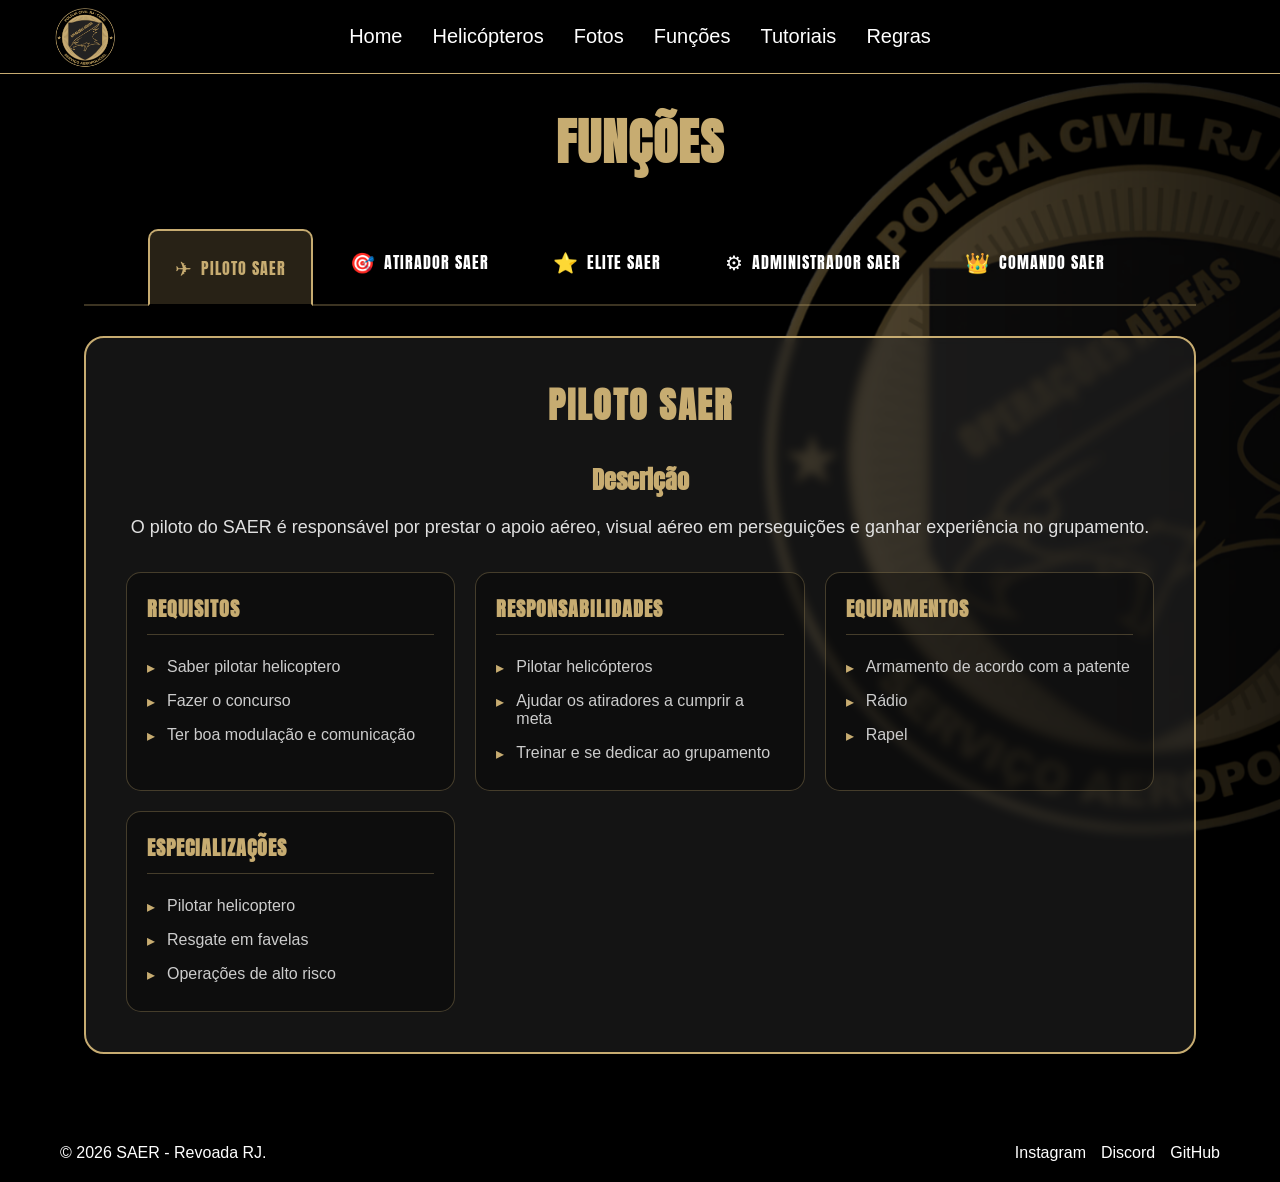
==== public/funcoes.html @ 0849d7df "saer" ====
<!DOCTYPE html>
<html lang="pt-br">
<head>
    <meta charset="UTF-8">
    <meta name="viewport" content="width=device-width, initial-scale=1.0">
    <title>SAER - Funções</title>
    <link rel="stylesheet" href="../style/funcoes.css">
    <link rel="icon" type="image/x-icon" href="../image/SaerLogo.png">
    <link href="https://fonts.googleapis.com/css2?family=Anton&display=swap" rel="stylesheet">
</head>
<body>
    <header class="header">
        <a href="../index.html" class="logo">
            <img src="../image/SaerLogo.png" alt="Logo SAER" class="logo1">
        </a>

        <nav>
            <ul class="nav-menu">
                <li><a href="../index.html">Home</a></li>
                <li><a href="helicopteros.html">Helicópteros</a></li>
                <li><a href="galeria.html">Fotos</a></li>
                <li><a href="funcoes.html">Funções</a></li>
                <li><a href="tutoriais.html">Tutoriais</a></li>
                <li><a href="regras.html">Regras</a></li>
            </ul>
        </nav>
    </header>
    
    <main class="main">
        <div class="main-content">
            <h1>Funções</h1>
        </div>
    </main>
    
    <section class="funcoes-sec">
        <div class="abas-container">
            <div class="abas-navegacao">
                <button class="aba-btn ativo" onclick="abrirAba('piloto')">
                    <span class="aba-icone">✈</span>
                    Piloto SAER
                </button>
                <button class="aba-btn" onclick="abrirAba('atirador')">
                    <span class="aba-icone">🎯</span>
                    Atirador SAER
                </button>
                <button class="aba-btn" onclick="abrirAba('elite')">
                    <span class="aba-icone">⭐</span>
                    Elite SAER
                </button>
                <button class="aba-btn" onclick="abrirAba('administrador')">
                    <span class="aba-icone">⚙</span>
                    Administrador SAER
                </button>
                <button class="aba-btn" onclick="abrirAba('comando')">
                    <span class="aba-icone">👑</span>
                    Comando SAER
                </button>
            </div>
            
            <div class="abas-conteudo">
                <!-- Aba Piloto -->
                <div id="aba-piloto" class="aba-painel ativo">
                    <div class="funcao-card">
                        <div class="funcao-header">
                            <!-- <img src="../image/piloto.png" alt="Piloto SAER" class="funcao-img"> -->
                            <h2>Piloto SAER</h2>
                        </div>
                        <div class="funcao-info">
                            <div class="info-item">
                                <h3>Descrição</h3>
                                <p>O piloto do SAER é responsável por prestar o apoio aéreo, visual aéreo em perseguições e ganhar experiência no grupamento.</p>
                            </div>
                            <div class="info-grid">
                                <div class="info-card">
                                    <h4>Requisitos</h4>
                                    <ul>
                                        <li>Saber pilotar helicoptero</li>
                                        <li>Fazer o concurso</li>
                                        <li>Ter boa modulação e comunicação</li>
                                    </ul>
                                </div>
                                <div class="info-card">
                                    <h4>Responsabilidades</h4>
                                    <ul>
                                        <li>Pilotar helicópteros</li>
                                        <li>Ajudar os atiradores a cumprir a meta</li>
                                        <li>Treinar e se dedicar ao grupamento</li>
                                    </ul>
                                </div>
                                <div class="info-card">
                                    <h4>Equipamentos</h4>
                                    <ul>
                                        <li>Armamento de acordo com a patente</li>
                                        <li>Rádio</li>
                                        <li>Rapel</li>
                                    </ul>
                                </div>
                                <div class="info-card">
                                    <h4>Especializações</h4>
                                    <ul>
                                        <li>Pilotar helicoptero</li>
                                        <li>Resgate em favelas</li>
                                        <li>Operações de alto risco</li>
                                    </ul>
                                </div>
                            </div>
                        </div>
                    </div>
                </div>

                <!-- Aba Atirador -->
                <div id="aba-atirador" class="aba-painel">
                    <div class="funcao-card">
                        <div class="funcao-header">
                            <!-- <img src="../image/atirador.png" alt="Atirador SAER" class="funcao-img"> -->
                            <h2>Atirador SAER</h2>
                        </div>
                        <div class="funcao-info">
                            <div class="info-item">
                                <h3>Descrição</h3>
                                <p>O Atirador SAER é o especialista em tiro embarcado, responsável pela cobertura aérea e engajamento de alvos durante operações policiais e situações de alto risco.</p>
                            </div>
                            <div class="info-grid">
                                <div class="info-card">
                                    <h4>Requisitos</h4>
                                    <ul>
                                        <li>Ter noção de tiro</li>
                                        <li>Fazer o concurso</li>
                                        <li>Ter boa modulação e comunicação</li>
                                    </ul>
                                </div>
                                <div class="info-card">
                                    <h4>Responsabilidades</h4>
                                    <ul>
                                        <li>Ajudar manter a cidade em segurança</li>
                                        <li>Fazer protocolos de voo</li>
                                        <li>Prestar QRR em QRUs</li>
                                    </ul>
                                </div>
                                <div class="info-card">
                                    <h4>Armamentos</h4>
                                    <ul>
                                        <li>Armamento de acordo com a patente</li>
                                        <li>Rádio</li>
                                        <li>Rapel</li>
                                    </ul>
                                </div>
                                <div class="info-card">
                                    <h4>Especializações</h4>
                                    <ul>
                                        <li>Atirar de longas distancias com precisão</li>
                                        <li>Modulação em protocolo de voo</li>
                                        <li>Comunicação em horas</li>
                                    </ul>
                                </div>
                            </div>
                        </div>
                    </div>
                </div>

                <!-- Aba Administrador -->
                <div id="aba-administrador" class="aba-painel">
                    <div class="funcao-card">
                        <div class="funcao-header">
                            <!-- <img src="../image/administrador.png" alt="Administrador SAER" class="funcao-img"> -->
                            <h2>Administrador SAER</h2>
                        </div>
                        <div class="funcao-info">
                            <div class="info-item">
                                <h3>Descrição</h3>
                                <p>O Administrador SAER gerencia toda a estrutura administrativa, logística e operacional da unidade, garantindo que todos os recursos estejam disponíveis.</p>
                            </div>
                            <div class="info-grid">
                                <div class="info-card">
                                    <h4>Requisitos</h4>
                                    <ul>
                                        <li>Ser ativo no grupamento</li>
                                        <li>Ajudar nos concursos SAER</li>
                                        <li>Ser piloto e atirador de elite</li>
                                    </ul>
                                </div>
                                <div class="info-card">
                                    <h4>Responsabilidades</h4>
                                    <ul>
                                        <li>Monitorar os membros</li>
                                        <li>Fazer o controle de metas</li>
                                        <li>Administrar o bate ponto</li>
                                    </ul>
                                </div>
                                <div class="info-card">
                                    <h4>Áreas</h4>
                                    <ul>
                                        <li>Bate-ponto</li>
                                        <li>Organização de fardamentos</li>
                                        <li>Treinamentos e concursos</li>
                                    </ul>
                                </div>
                                <div class="info-card">
                                    <h4>Especializações</h4>
                                    <ul>
                                        <li>Conhecimento sobre o SAER</li>
                                        <li>Planilhas administrativas</li>
                                        <li>Auxilio em treinamentos</li>
                                    </ul>
                                </div>
                            </div>
                        </div>
                    </div>
                </div>

                <!-- Aba Elite -->
                <div id="aba-elite" class="aba-painel">
                    <div class="funcao-card">
                        <div class="funcao-header">
                            <!-- <img src="../image/elite.png" alt="Elite SAER" class="funcao-img"> -->
                            <h2>Elite SAER</h2>
                        </div>
                        <div class="funcao-info">
                            <div class="info-item">
                                <h3>Descrição</h3>
                                <p>A Elite SAER é composta pelos operadores mais experientes e capacitados, selecionados para as missões de maior complexidade e risco. Representam a excelência operacional.</p>
                            </div>
                            <div class="info-grid">
                                <div class="info-card">
                                    <h4>Requisitos</h4>
                                    <ul>
                                        <li>Todas as certificações SAER</li>
                                        <li>Ser ativo no grupamento</li>
                                        <li>Avaliação de desempenho superior</li>
                                    </ul>
                                </div>
                                <div class="info-card">
                                    <h4>Responsabilidades</h4>
                                    <ul>
                                        <li>Ajudar os pilotos e atiradores</li>
                                        <li>Treinamento de novos operadores</li>
                                        <li>Prestar QRRs de alto risco</li>
                                    </ul>
                                </div>
                                <div class="info-card">
                                    <h4>Capacitações</h4>
                                    <ul>
                                        <li>Operações especiais avançadas</li>
                                        <li>Pilotar helicopteros de forma avançada</li>
                                        <li>Relizar protocolos de voo sozinho</li>
                                    </ul>
                                </div>
                                <div class="info-card">
                                    <h4>Diferenciais</h4>
                                    <ul>
                                        <li>Cargo de Elite no grupamento</li>
                                        <li>Prioridade em pacificação e incursão</li>
                                        <li>Reconhecimento na matriz</li>
                                    </ul>
                                </div>
                            </div>
                        </div>
                    </div>
                </div>

                <!-- Aba Comando -->
                <div id="aba-comando" class="aba-painel">
                    <div class="funcao-card">
                        <div class="funcao-header">
                            <!-- <img src="../image/comando.png" alt="Comando SAER" class="funcao-img"> -->
                            <h2>Comando SAER</h2>
                        </div>
                        <div class="funcao-info">
                            <div class="info-item">
                                <h3>Descrição</h3>
                                <p>O Comando SAER é responsável pela liderança estratégica da unidade, tomando decisões críticas e coordenando todas as operações aéreas da Polícia Civil do RJ.</p>
                            </div>
                            <div class="info-grid">
                                <div class="info-card">
                                    <h4>Requisitos</h4>
                                    <ul>
                                        <li>Ser indicado e nomeado por algum Delegado</li>
                                        <li>Experiência em aviação policial</li>
                                        <li>Liderança comprovada</li>
                                    </ul>
                                </div>
                                <div class="info-card">
                                    <h4>Responsabilidades</h4>
                                    <ul>
                                        <li>Comando geral da unidade</li>
                                        <li>Autoriza treinamentos e concursos</li>
                                        <li>Solicita a litacitação do SAER</li>
                                    </ul>
                                </div>
                                <div class="info-card">
                                    <h4>Estrutura</h4>
                                    <ul>
                                        <li>Comandante</li>
                                        <li>Subcomandante</li>
                                        <li>Administrador</li>
                                    </ul>
                                </div>
                                <div class="info-card">
                                    <h4>Especializações</h4>
                                    <ul>
                                        <li>Pilotar e atirar em operações de alto risco</li>
                                        <li>Treinamentos de operações especiais</li>
                                        <li>Representação institucional</li>
                                    </ul>
                                </div>
                            </div>
                        </div>
                    </div>
                </div>
            </div>
        </div>
    </section>
    
    <footer class="rodape">
        <div class="rodape-conteudo">
            <p>&copy; 2026 SAER - Revoada RJ.</p>
            <div class="redes">
                <a href="#">Instagram</a>
                <a href="#">Discord</a>
                <a href="#">GitHub</a>
            </div>
        </div>
    </footer>

    <script src="../script/app2.js"></script>
</body>
</html>
---- style/funcoes.css ----
* {
    margin: 0;
    padding: 0;
    box-sizing: border-box;
}

body {
    width: 100%;
    min-height: 100vh;
    color: white;
    background-color: #000000;
    overflow-x: hidden;
    background-image: url('../image/bgSAER2.png');
    background-size: cover;
    background-position: center;
    background-repeat: no-repeat;
    background-attachment: fixed;
    display: flex;
    flex-direction: column;
}

.header {
    background-color: #000000;
    padding: 25px 50px;
    display: flex;
    justify-content: center;
    align-items: center;
    box-shadow: 0 2px 10px rgba(0, 0, 0, 0.1);
    font-family: "Segoe UI", Roboto, Helvetica, Arial, sans-serif;
    border-bottom: 1px solid #c7ac71;
    position: relative;
}

.logo {
    color: #c7ac71;
    font-size: 28px;
    font-weight: bold;
    text-decoration: none;
    left: 50px;
    position: absolute;
}

.logo img {
    width: 70px;
    position: absolute;
    transform: translateY(-50%);
}

.nav-menu {
    display: flex;
    gap: 30px;
    list-style: none;
}

.nav-menu a {
    color: white;
    text-decoration: none;
    font-size: 20px;
    transition: color 0.3s;
}

.nav-menu a:hover {
    color: #c7ac71;
}

.main {
    width: 100%;
    display: flex;
    align-items: center;
    justify-content: center;
    padding: 30px 0;
}

.main-content h1 {
    font-family: 'Anton', sans-serif;
    color: #c7ac71;
    letter-spacing: 1px;
    text-transform: uppercase;
    font-size: 50px;
}

.funcoes-sec {
    width: 90%;
    max-width: 1200px;
    margin: 0 auto;
    padding: 20px;
    margin-bottom: 50px;
    flex: 1;
}

.abas-container {
    width: 100%;
}

.abas-navegacao {
    display: flex;
    gap: 10px;
    margin-bottom: 30px;
    border-bottom: 2px solid rgba(199, 172, 113, 0.3);
    padding-bottom: 10px;
    flex-wrap: wrap;
    justify-content: center;
}

.aba-btn {
    background-color: transparent;
    border: 2px solid transparent;
    color: white;
    padding: 15px 25px;
    font-family: 'Anton', sans-serif;
    font-size: 16px;
    text-transform: uppercase;
    letter-spacing: 1px;
    cursor: pointer;
    transition: all 0.3s;
    border-radius: 10px 10px 0 0;
    position: relative;
    display: flex;
    align-items: center;
    gap: 8px;
}

.aba-btn:hover {
    background-color: rgba(199, 172, 113, 0.1);
    color: #c7ac71;
}

.aba-btn.ativo {
    background-color: rgba(199, 172, 113, 0.2);
    color: #c7ac71;
    border-color: #c7ac71;
    border-bottom: 2px solid #000000;
    margin-bottom: -12px;
    z-index: 1;
}

.aba-icone {
    font-size: 20px;
}

.abas-conteudo {
    position: relative;
}

.aba-painel {
    display: none;
    opacity: 0;
    transition: opacity 0.3s ease-in-out;
}

.aba-painel.ativo {
    display: block;
    opacity: 1;
    animation: fadeIn 0.5s ease-in-out;
}

@keyframes fadeIn {
    from {
        opacity: 0;
        transform: translateY(20px);
    }
    to {
        opacity: 1;
        transform: translateY(0);
    }
}

.funcao-card {
    border: 2px solid #c7ac71;
    border-radius: 20px;
    backdrop-filter: blur(5px);
    background-color: rgba(41, 41, 41, 0.5);
    padding: 40px;
    transition: 0.5s;
}

.funcao-card:hover {
    box-shadow: 0px 0px 15px 5px rgba(199, 172, 113, 0.3);
}

.funcao-header {
    text-align: center;
    margin-bottom: 30px;
}

.funcao-img {
    width: 150px;
    height: 150px;
    border-radius: 50%;
    border: 3px solid #c7ac71;
    margin-bottom: 20px;
    object-fit: cover;
    background-color: rgba(199, 172, 113, 0.1);
    padding: 10px;
}

.funcao-header h2 {
    font-family: 'Anton', sans-serif;
    color: #c7ac71;
    font-size: 36px;
    text-transform: uppercase;
    letter-spacing: 2px;
}

.funcao-info {
    margin-top: 20px;
}

.info-item {
    text-align: center;
    margin-bottom: 30px;
}

.info-item h3 {
    font-family: 'Anton', sans-serif;
    color: #c7ac71;
    font-size: 24px;
    margin-bottom: 15px;
}

.info-item p {
    font-family: 'Segoe UI', Tahoma, Geneva, Verdana, sans-serif;
    font-size: 18px;
    line-height: 1.6;
    color: #e0e0e0;
}

.info-grid {
    display: grid;
    grid-template-columns: repeat(auto-fit, minmax(250px, 1fr));
    gap: 20px;
    margin-top: 30px;
}

.info-card {
    background-color: rgba(0, 0, 0, 0.3);
    border: 1px solid rgba(199, 172, 113, 0.3);
    border-radius: 15px;
    padding: 20px;
    transition: 0.3s;
}

.info-card:hover {
    border-color: #c7ac71;
    transform: translateY(-5px);
    box-shadow: 0px 5px 15px rgba(199, 172, 113, 0.2);
}

.info-card h4 {
    font-family: 'Anton', sans-serif;
    color: #c7ac71;
    font-size: 20px;
    margin-bottom: 15px;
    text-transform: uppercase;
    letter-spacing: 1px;
    border-bottom: 1px solid rgba(199, 172, 113, 0.3);
    padding-bottom: 10px;
}

.info-card ul {
    list-style: none;
    padding: 0;
}

.info-card ul li {
    font-family: 'Segoe UI', Tahoma, Geneva, Verdana, sans-serif;
    color: #cccccc;
    padding: 8px 0;
    padding-left: 20px;
    position: relative;
}

.info-card ul li:before {
    content: "▸";
    color: #c7ac71;
    position: absolute;
    left: 0;
}

.rodape {
    background-color: transparent;
    color: white;
    padding: 20px 0;
    margin-top: auto;
    font-family: 'Segoe UI', Tahoma, Geneva, Verdana, sans-serif;
}

.rodape-conteudo {
    max-width: 1200px;
    margin: 0 auto;
    padding: 0 20px;
    display: flex;
    justify-content: space-between;
    align-items: center;
    flex-wrap: wrap;
}

.redes {
    display: flex;
    gap: 15px;
}

.redes a {
    color: white;
    text-decoration: none;
    transition: 0.3s;
}

.redes a:hover {
    color: #c7ac71;
}

/* Responsividade */
@media (max-width: 768px) {
    .funcoes-sec {
        width: 95%;
        padding: 10px;
    }
    
    .abas-navegacao {
        gap: 5px;
    }
    
    .aba-btn {
        padding: 10px 15px;
        font-size: 12px;
    }
    
    .funcao-card {
        padding: 20px;
    }
    
    .funcao-header h2 {
        font-size: 28px;
    }
    
    .funcao-img {
        width: 100px;
        height: 100px;
    }
    
    .info-grid {
        grid-template-columns: 1fr;
        gap: 15px;
    }
    
    .main-content h1 {
        font-size: 36px;
    }
}
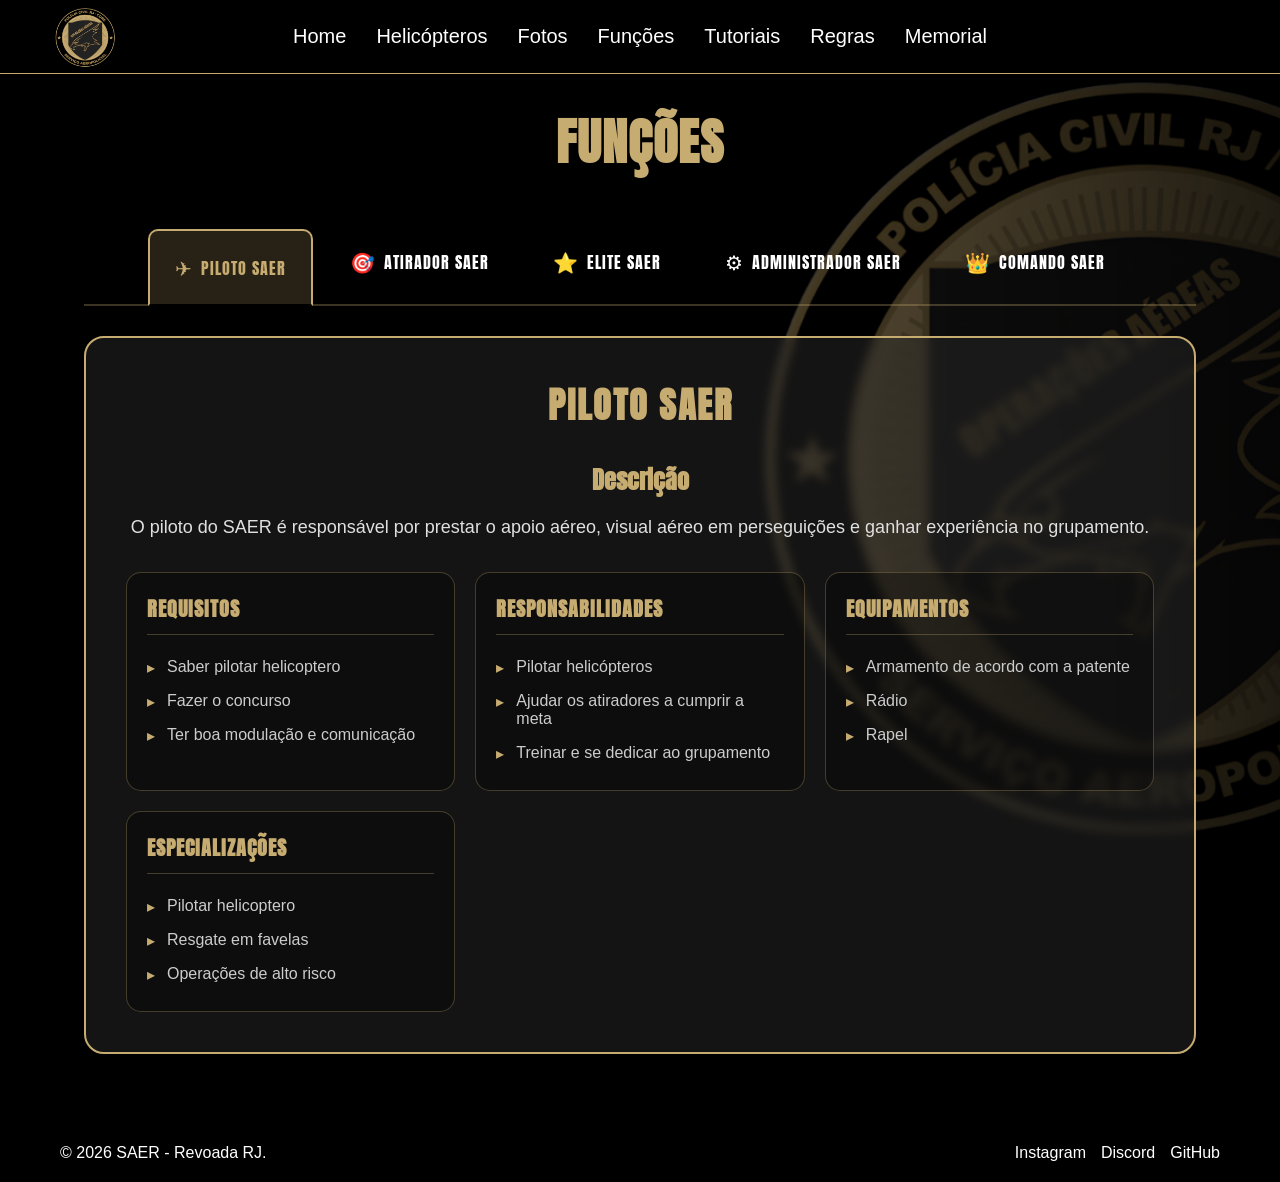
==== commit f5ee68f8: "update memorial" ====
--- a/public/funcoes.html
+++ b/public/funcoes.html
@@ -22,6 +22,7 @@
                 <li><a href="funcoes.html">Funções</a></li>
                 <li><a href="tutoriais.html">Tutoriais</a></li>
                 <li><a href="regras.html">Regras</a></li>
+                <li><a href="memorial.html">Memorial</a></li>
             </ul>
         </nav>
     </header>
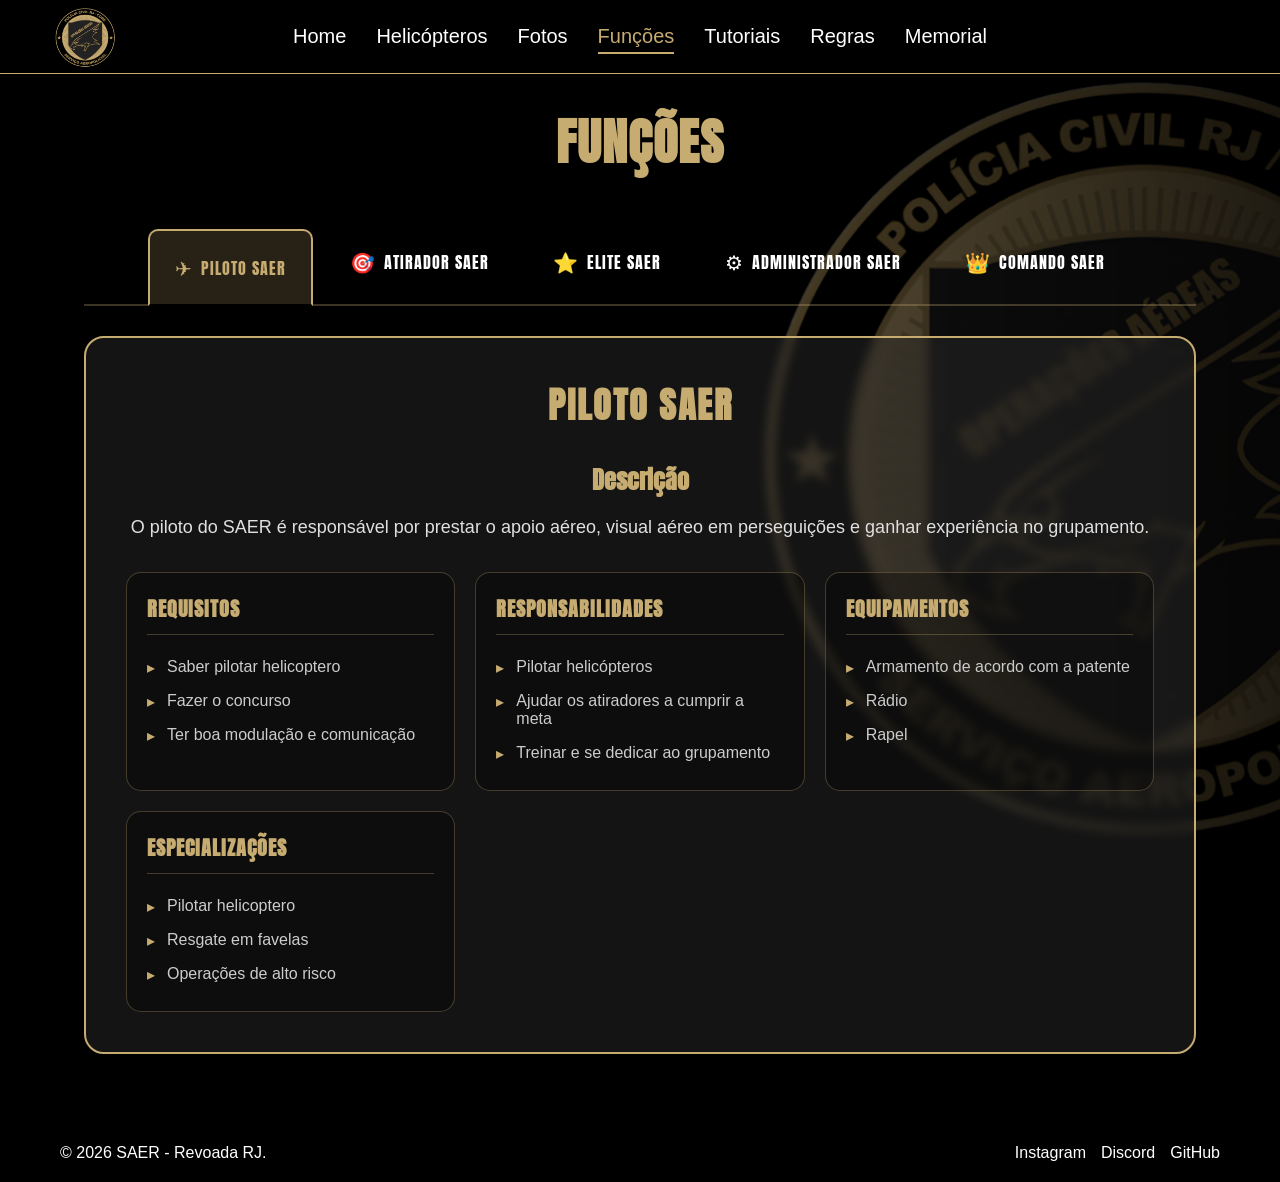
==== commit 294d535d: "update geral" ====
--- a/public/funcoes.html
+++ b/public/funcoes.html
@@ -19,7 +19,7 @@
                 <li><a href="../index.html">Home</a></li>
                 <li><a href="helicopteros.html">Helicópteros</a></li>
                 <li><a href="galeria.html">Fotos</a></li>
-                <li><a href="funcoes.html">Funções</a></li>
+                <li><a href="funcoes.html" class="ativo">Funções</a></li>
                 <li><a href="tutoriais.html">Tutoriais</a></li>
                 <li><a href="regras.html">Regras</a></li>
                 <li><a href="memorial.html">Memorial</a></li>
--- a/style/funcoes.css
+++ b/style/funcoes.css
@@ -60,6 +60,44 @@
 }
 
 .nav-menu a:hover {
+    color: #c7ac71;
+}
+
+.nav-menu a {
+    color: white;
+    text-decoration: none;
+    font-size: 20px;
+    transition: color 0.3s;
+    font-family: 'Segoe UI', Tahoma, Geneva, Verdana, sans-serif;
+    position: relative;
+    padding-bottom: 5px;
+}
+
+/* Barrinha embaixo do link ativo */
+.nav-menu a::after {
+    content: '';
+    position: absolute;
+    bottom: -2px;
+    left: 0;
+    width: 0;
+    height: 2px;
+    background-color: #c7ac71;
+    transition: width 0.3s ease;
+}
+
+/* Quando passar o mouse */
+.nav-menu a:hover::after {
+    width: 100%;
+}
+
+/* Quando estiver ativo (selecionado) */
+.nav-menu a.ativo::after,
+.nav-menu a:hover::after {
+    width: 100%;
+}
+
+/* Cor do link ativo */
+.nav-menu a.ativo {
     color: #c7ac71;
 }
 
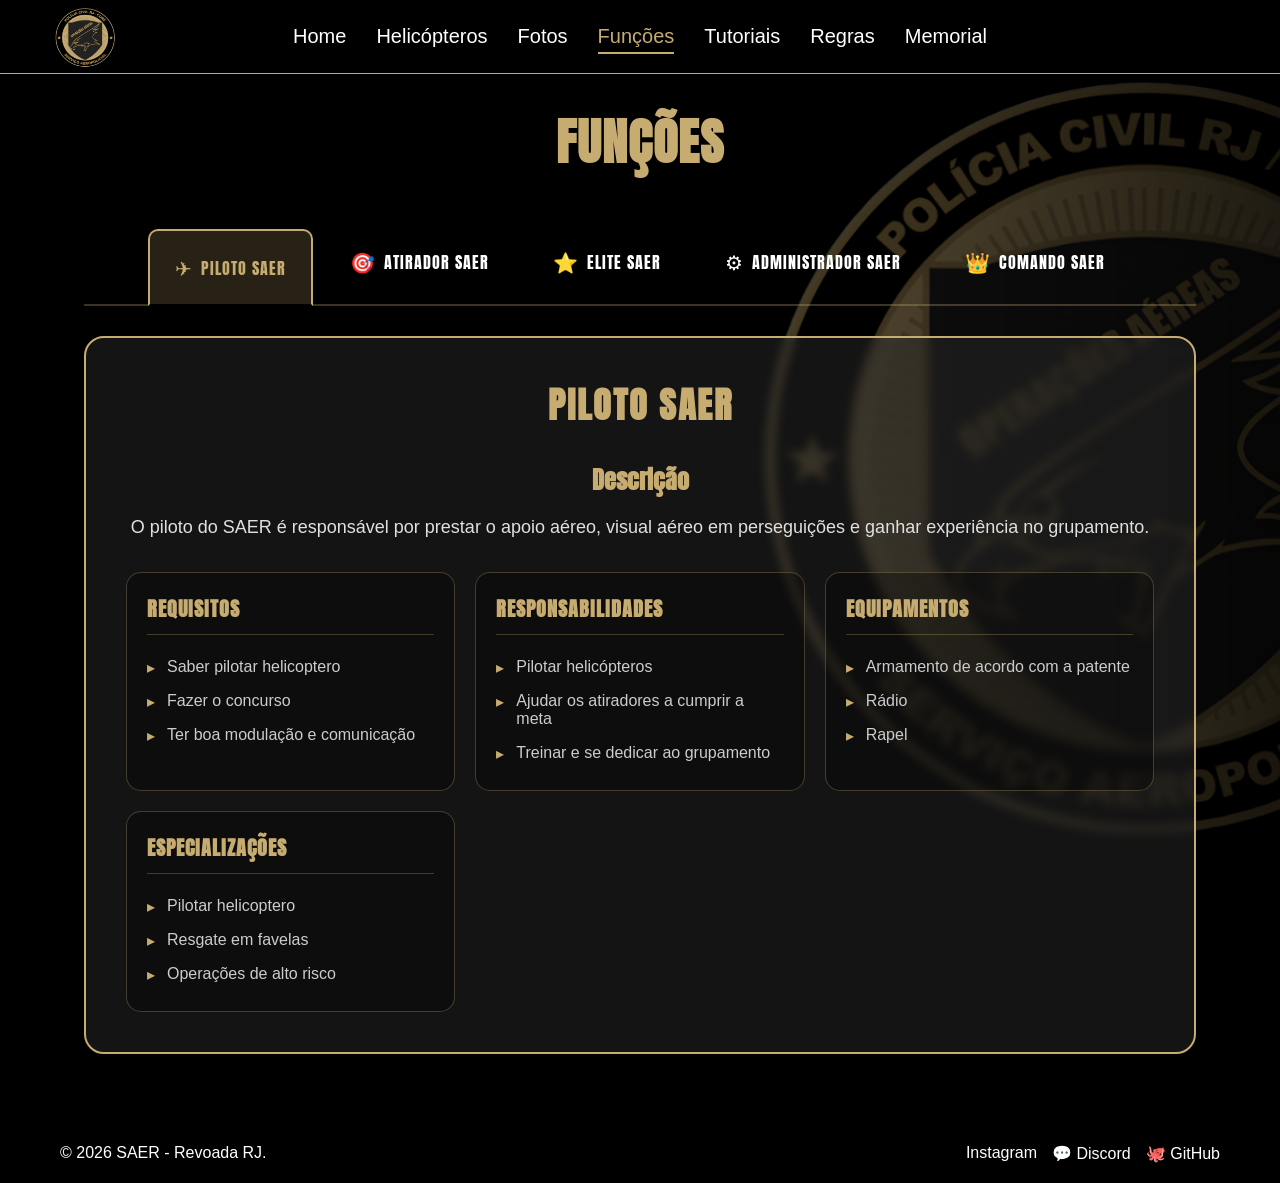
==== commit e1fcd257: "GitHub + Discord LINKs" ====
--- a/public/funcoes.html
+++ b/public/funcoes.html
@@ -317,8 +317,8 @@
             <p>&copy; 2026 SAER - Revoada RJ.</p>
             <div class="redes">
                 <a href="#">Instagram</a>
-                <a href="#">Discord</a>
-                <a href="#">GitHub</a>
+                <a href="https://discord.com/channels/1052430488205283449/1271597439274713162" title="Discord">💬 Discord</a>
+                <a href="https://github.com/scotthzx" title="GitHub">🐙 GitHub</a>
             </div>
         </div>
     </footer>
